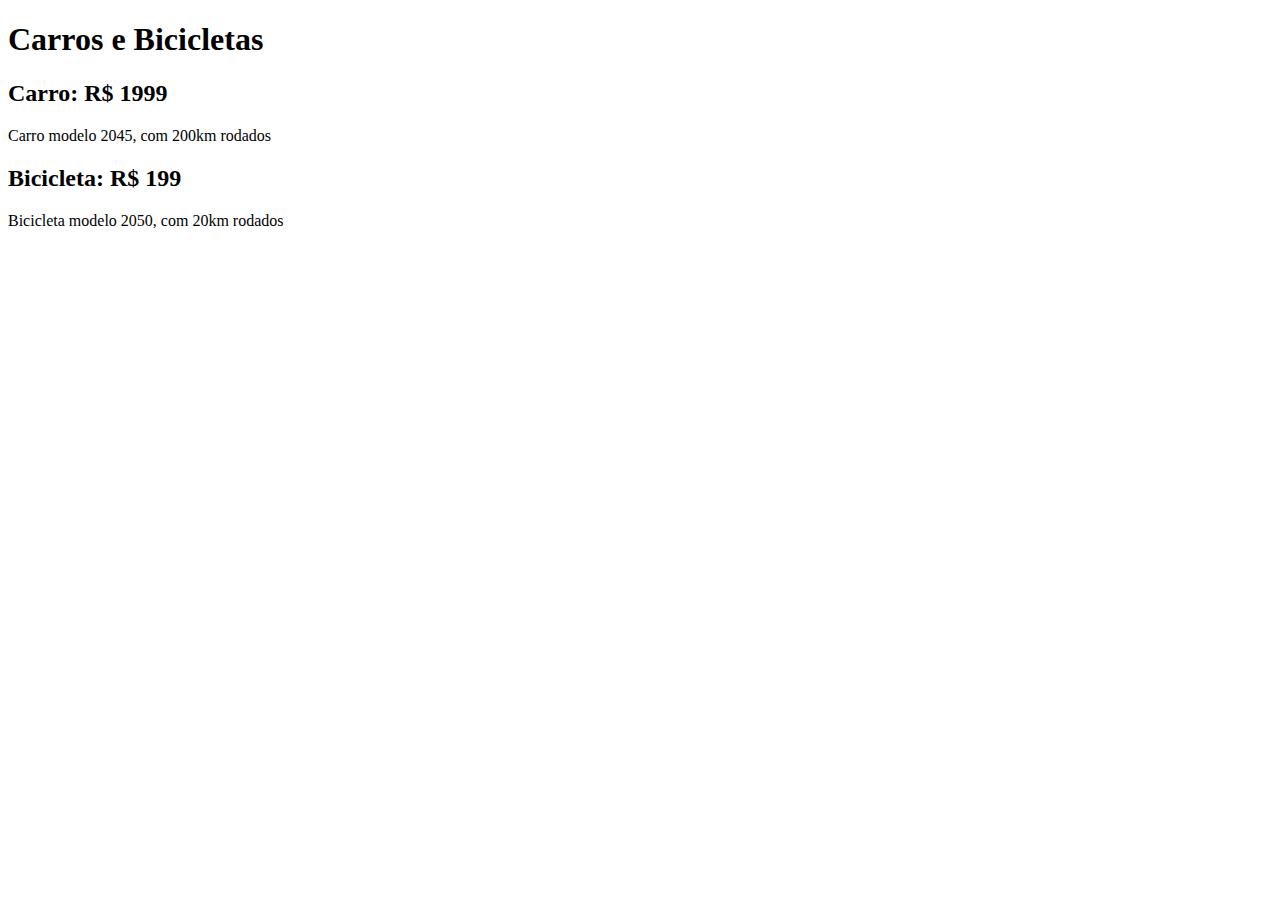
==== index.html @ 57a4edd0 "HTML Inicial" ====
<!DOCTYPE html>
<html lang="pt-br">

<head>
  <meta charset="UTF-8">
  <meta http-equiv="X-UA-Compatible" content="IE=edge">
  <meta name="viewport" content="width=device-width, initial-scale=1.0">
  <title>Carros e Bicicletas</title>
  <link rel="stylesheet" href="style.css">
</head>

<body>
  <h1>Carros e Bicicletas</h1>
  <div class="item">
    <h2>Carro: <span>R$ 1999</span> </h2>
    <p>Carro modelo <span>2045</span>, com <span>200km rodados</span></p>
  </div>
  <div class="item">
    <h2>Bicicleta: <span>R$ 199</span> </h2>
    <p>Bicicleta modelo <span>2050</span>, com <span>20km rodados</span></p>
  </div>
</body>

</html>
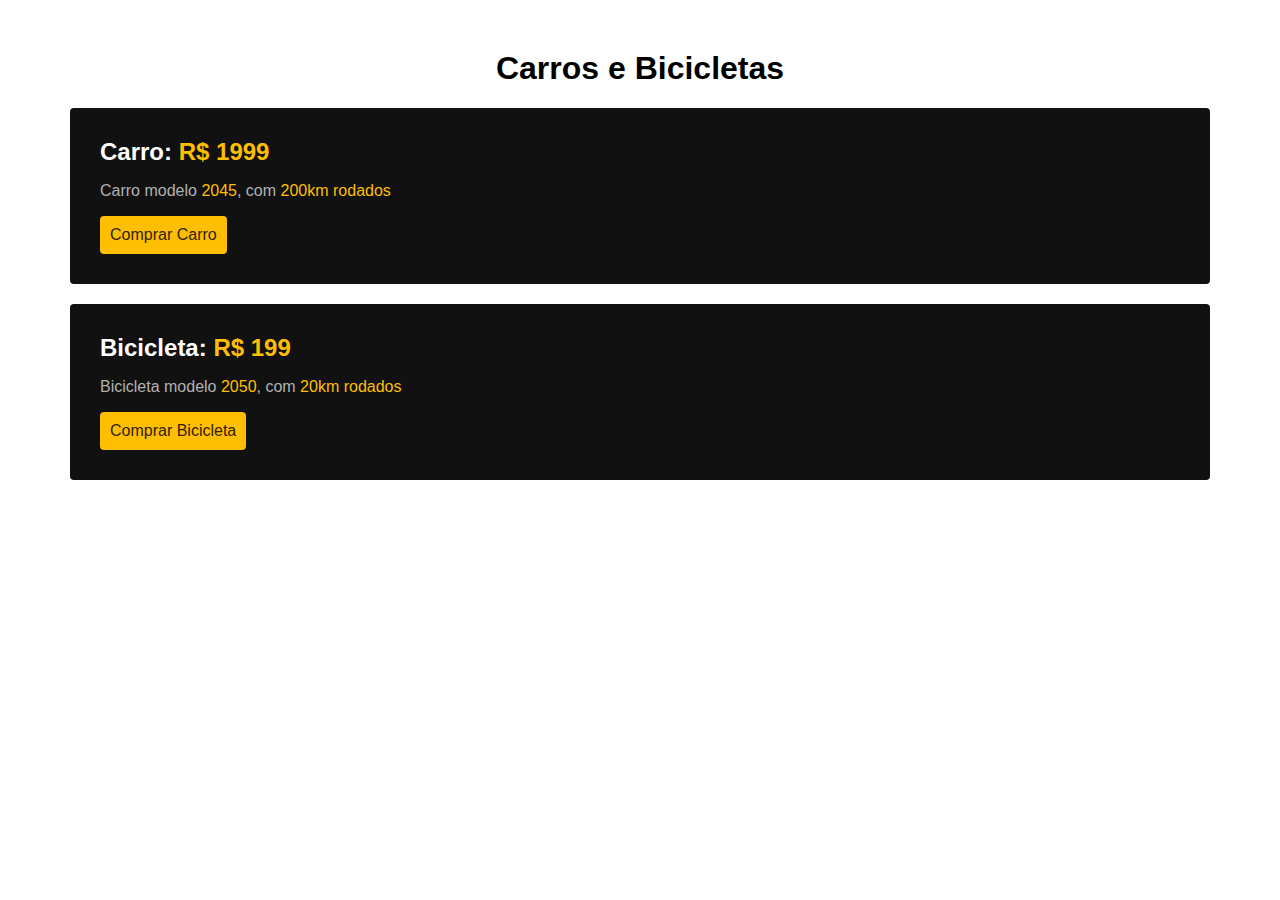
==== commit d4777f47: "Finalização HTML e CSS" ====
--- a/index.html
+++ b/index.html
@@ -14,10 +14,12 @@
   <div class="item">
     <h2>Carro: <span>R$ 1999</span> </h2>
     <p>Carro modelo <span>2045</span>, com <span>200km rodados</span></p>
+    <a href="#">Comprar Carro</a>
   </div>
   <div class="item">
     <h2>Bicicleta: <span>R$ 199</span> </h2>
     <p>Bicicleta modelo <span>2050</span>, com <span>20km rodados</span></p>
+    <a href="#">Comprar Bicicleta</a>
   </div>
 </body>
 
--- a/style.css
+++ b/style.css
@@ -0,0 +1,46 @@
+:root {
+  --main-yellow: #febe01;
+  --yellow: #332100;
+  --almost-black: #111;
+  --gray: #b2b2b2;
+  --white: #fff;
+  text-decoration: none;
+}
+
+body {
+  font-family: Arial, Helvetica, sans-serif;
+  margin: 50px;
+}
+
+h1 {
+  text-align: center;
+}
+
+h2 {
+  margin: 0;
+}
+
+.item {
+  background: var(--almost-black);
+  color: var(--white);
+  margin: 20px;
+  padding: 30px;
+  border-radius: 4px;
+}
+
+span {
+  color: var(--main-yellow);
+}
+
+p {
+  color: var(--gray);
+}
+
+a {
+  text-decoration: none;
+  background-color: var(--main-yellow);
+  padding: 10px;
+  border-radius: 4px;
+  color: var(--yellow);
+  display: inline-block;
+}
